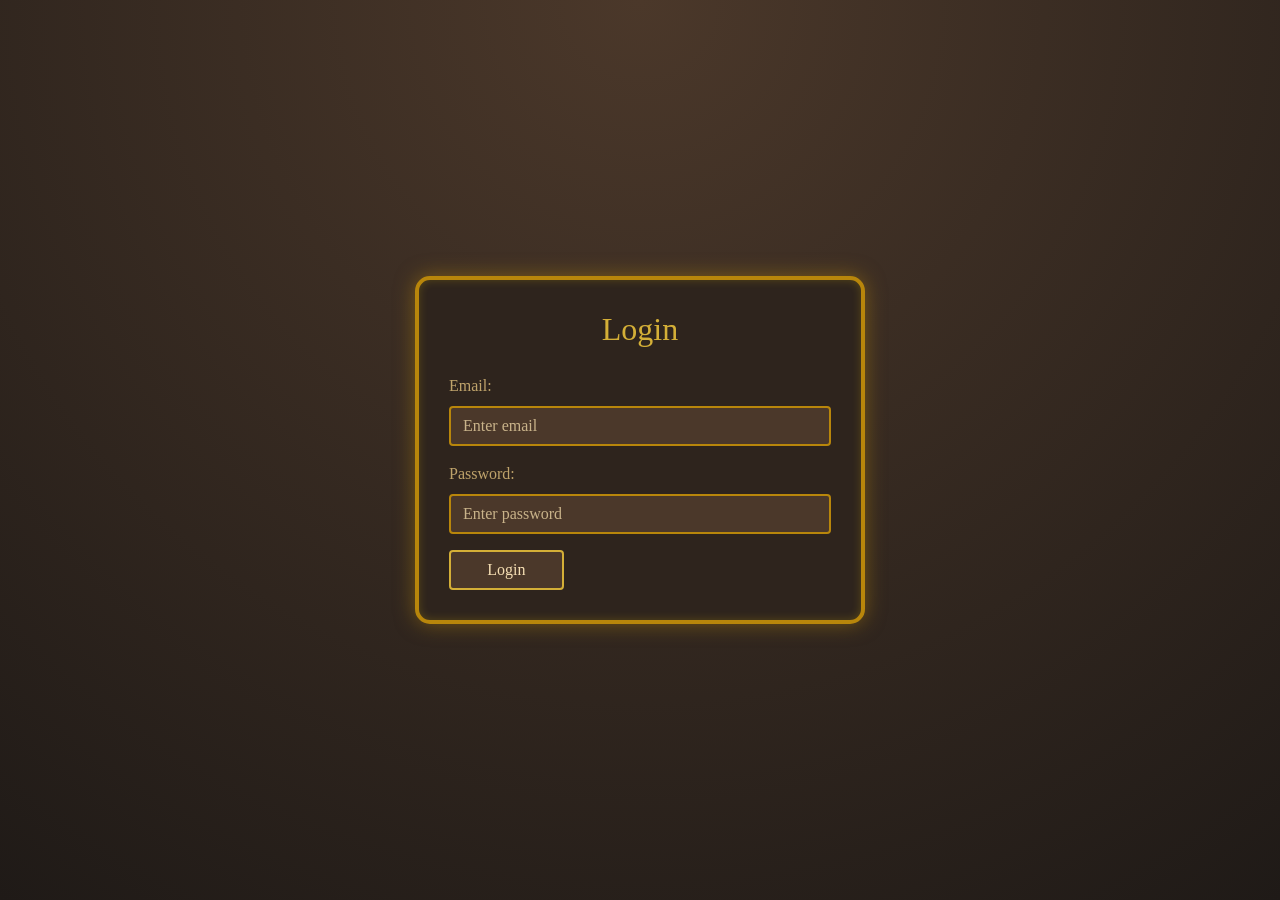
==== modules/login/login.html @ 09218c86 "Agregadas funcionalidades de login" ====
<!DOCTYPE html>
<html>
    <head>
    <title>Wallet - Login</title>
    <link rel="stylesheet" href="https://maxcdn.bootstrapcdn.com/bootstrap/4.0.0/css/bootstrap.min.css">
    <link rel="stylesheet" href="login.css">
    <script src="login.js" defer></script>
    <script src="https://code.jquery.com/jquery-3.7.1.min.js"></script>
    </head>
    <body>
    <div class="container">
        <h2>Login</h2>
        <form id="loginForm">
        <div class="form-group">
            <label for="email">Email:</label>
            <input type="email" class="form-control" id="email" placeholder="Enter email" required>
        </div>
        <div class="form-group">
            <label for="password">Password:</label>
            <input type="password" class="form-control" id="password" placeholder="Enter password" required>
        </div>
        <button type="submit" class="btn btn-primary">Login</button>
        </form>
        <div id="mensaje" class="alert alert-danger mt-2" style="display:none;">
            Credenciales incorrectas
        </div>
    </div>
    </body>
</html>
---- modules/login/login.css ----
* {
    margin: 0;
    padding: 0;
    box-sizing: border-box;
}

body {
    min-height: 100vh;
    display: flex;
    justify-content: center;
    align-items: center;
    background: radial-gradient(circle at top, #4b382a, #1f1a17);
    font-family: Georgia, serif;
    padding: 20px;
}

.container {
    max-width: 450px;
    background: #2e241d;
    border: 4px solid #b8860b;
    border-radius: 15px;
    padding: 30px;
    color: #e0c68d;
    box-shadow:
        0 0 20px rgba(184, 134, 11, .5),
        inset 0 0 10px rgba(255, 215, 0, .2);
}

h2 {
    text-align: center;
    margin-bottom: 25px;
    color: #d4af37;
}

label {
    color: #bfa36b;
}

.form-control {
    background: #4b382a;
    border: 2px solid #b8860b;
    color: #f5deb3;
}

.form-control:focus {
    background: #4b382a;
    color: #f5deb3;
    border-color: #d4af37;
    box-shadow: 0 0 8px rgba(212, 175, 55, .5);
}

.form-control::placeholder {
    color: #c9b38a;
}

.btn-primary {
    width: 30%;
    background: #4b382a;
    border: 2px solid #d4af37;
    color: #f5deb3;
    transition: .3s;
}

.btn-primary:hover {
    background: #6b4f3d;
    border-color: #d4af37;
}

.alert-danger {
    text-align: center;
    background-color: #5a2d2d;
    border: 2px solid #b86b6b;
    color: #f0c7c7;
}

@media (max-width: 500px) {
    .container {
        padding: 20px;
    }
}
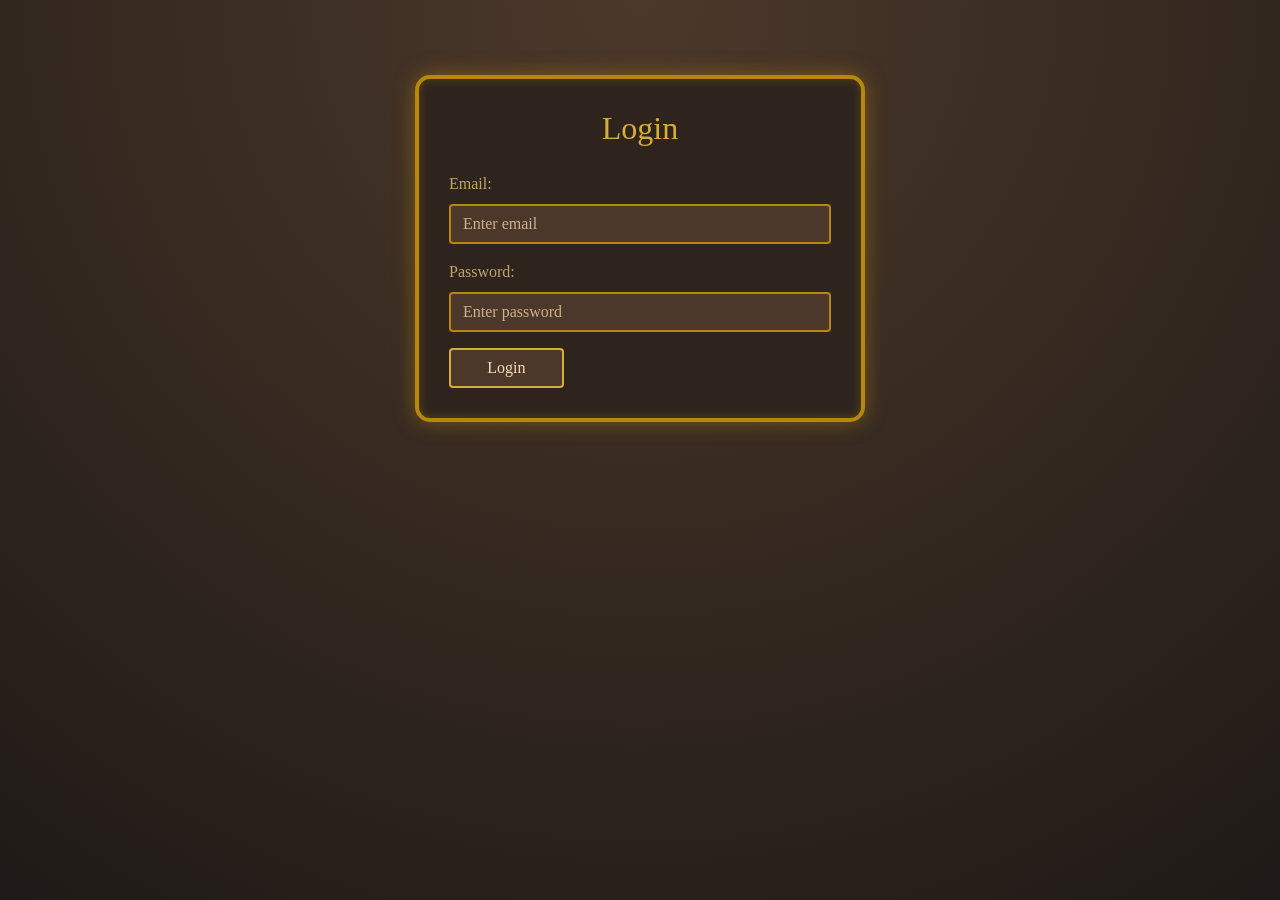
==== commit 724b3f17: "Algunos cambios a los stylesheets" ====
--- a/modules/login/login.html
+++ b/modules/login/login.html
@@ -4,6 +4,7 @@
     <title>Wallet - Login</title>
     <link rel="stylesheet" href="https://maxcdn.bootstrapcdn.com/bootstrap/4.0.0/css/bootstrap.min.css">
     <link rel="stylesheet" href="login.css">
+    <link rel="stylesheet" href="../../css/global.css">
     <script src="login.js" defer></script>
     <script src="https://code.jquery.com/jquery-3.7.1.min.js"></script>
     </head>
--- a/modules/login/login.css
+++ b/modules/login/login.css
@@ -1,17 +1,7 @@
-* {
-    margin: 0;
-    padding: 0;
-    box-sizing: border-box;
-}
-
 body {
-    min-height: 100vh;
     display: flex;
     justify-content: center;
-    align-items: center;
-    background: radial-gradient(circle at top, #4b382a, #1f1a17);
-    font-family: Georgia, serif;
-    padding: 20px;
+    align-items: flex-start;
 }
 
 .container {
@@ -20,6 +10,7 @@
     border: 4px solid #b8860b;
     border-radius: 15px;
     padding: 30px;
+    margin-top: 55px;
     color: #e0c68d;
     box-shadow:
         0 0 20px rgba(184, 134, 11, .5),
@@ -29,48 +20,10 @@
 h2 {
     text-align: center;
     margin-bottom: 25px;
-    color: #d4af37;
-}
-
-label {
-    color: #bfa36b;
-}
-
-.form-control {
-    background: #4b382a;
-    border: 2px solid #b8860b;
-    color: #f5deb3;
-}
-
-.form-control:focus {
-    background: #4b382a;
-    color: #f5deb3;
-    border-color: #d4af37;
-    box-shadow: 0 0 8px rgba(212, 175, 55, .5);
-}
-
-.form-control::placeholder {
-    color: #c9b38a;
 }
 
 .btn-primary {
     width: 30%;
-    background: #4b382a;
-    border: 2px solid #d4af37;
-    color: #f5deb3;
-    transition: .3s;
-}
-
-.btn-primary:hover {
-    background: #6b4f3d;
-    border-color: #d4af37;
-}
-
-.alert-danger {
-    text-align: center;
-    background-color: #5a2d2d;
-    border: 2px solid #b86b6b;
-    color: #f0c7c7;
 }
 
 @media (max-width: 500px) {
--- a/css/global.css
+++ b/css/global.css
@@ -0,0 +1,56 @@
+* {
+    margin: 0;
+    padding: 0;
+    box-sizing: border-box;
+}
+
+body {
+    min-height: 100vh;
+    font-family: Georgia, serif;
+    padding: 20px;
+    background: radial-gradient(circle at top, #4b382a, #1f1a17);
+}
+
+h2 {
+    color: #d4af37;
+}
+
+label {
+    color: #bfa36b;
+}
+
+.form-control {
+    background: #4b382a;
+    border: 2px solid #b8860b;
+    color: #f5deb3;
+}
+
+.form-control:focus {
+    background: #4b382a;
+    color: #f5deb3;
+    border-color: #d4af37;
+    box-shadow: 0 0 8px rgba(212, 175, 55, .5);
+}
+
+.form-control::placeholder {
+    color: #c9b38a;
+}
+
+.btn-primary {
+    background: #4b382a;
+    border: 2px solid #d4af37;
+    color: #f5deb3;
+    transition: .3s;
+}
+
+.btn-primary:hover {
+    background: #6b4f3d;
+    border-color: #d4af37;
+}
+
+.alert-danger {
+    text-align: center;
+    background-color: #5a2d2d;
+    border: 2px solid #b86b6b;
+    color: #f0c7c7;
+}
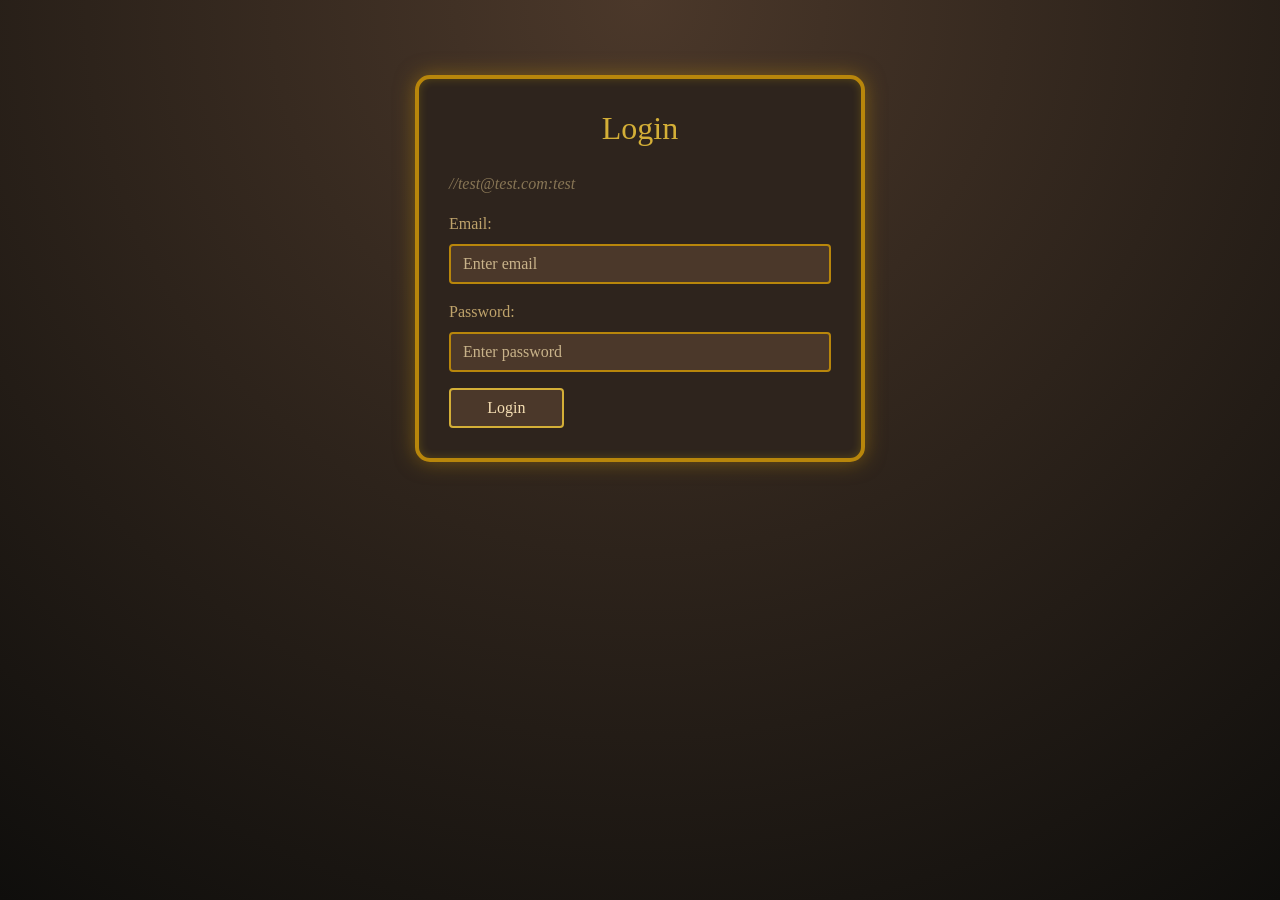
==== commit 058dbca0: "Agregada página de bienvenida y credenciales de prueba" ====
--- a/modules/login/login.html
+++ b/modules/login/login.html
@@ -12,6 +12,7 @@
     <div class="container">
         <h2>Login</h2>
         <form id="loginForm">
+        <p style="opacity: 0.5; font-style: italic;">//test@test.com:test</p>
         <div class="form-group">
             <label for="email">Email:</label>
             <input type="email" class="form-control" id="email" placeholder="Enter email" required>
--- a/css/global.css
+++ b/css/global.css
@@ -8,7 +8,7 @@
     min-height: 100vh;
     font-family: Georgia, serif;
     padding: 20px;
-    background: radial-gradient(circle at top, #4b382a, #1f1a17);
+    background: radial-gradient(circle at top, #4b382a, #0f0e0c);
 }
 
 h2 {
@@ -53,4 +53,11 @@
     background-color: #5a2d2d;
     border: 2px solid #b86b6b;
     color: #f0c7c7;
+}
+
+.alert-success {
+    text-align: center;
+    background-color: #33523b;
+    border: 2px solid #d4af37;
+    color: #d8f0dc;
 }
